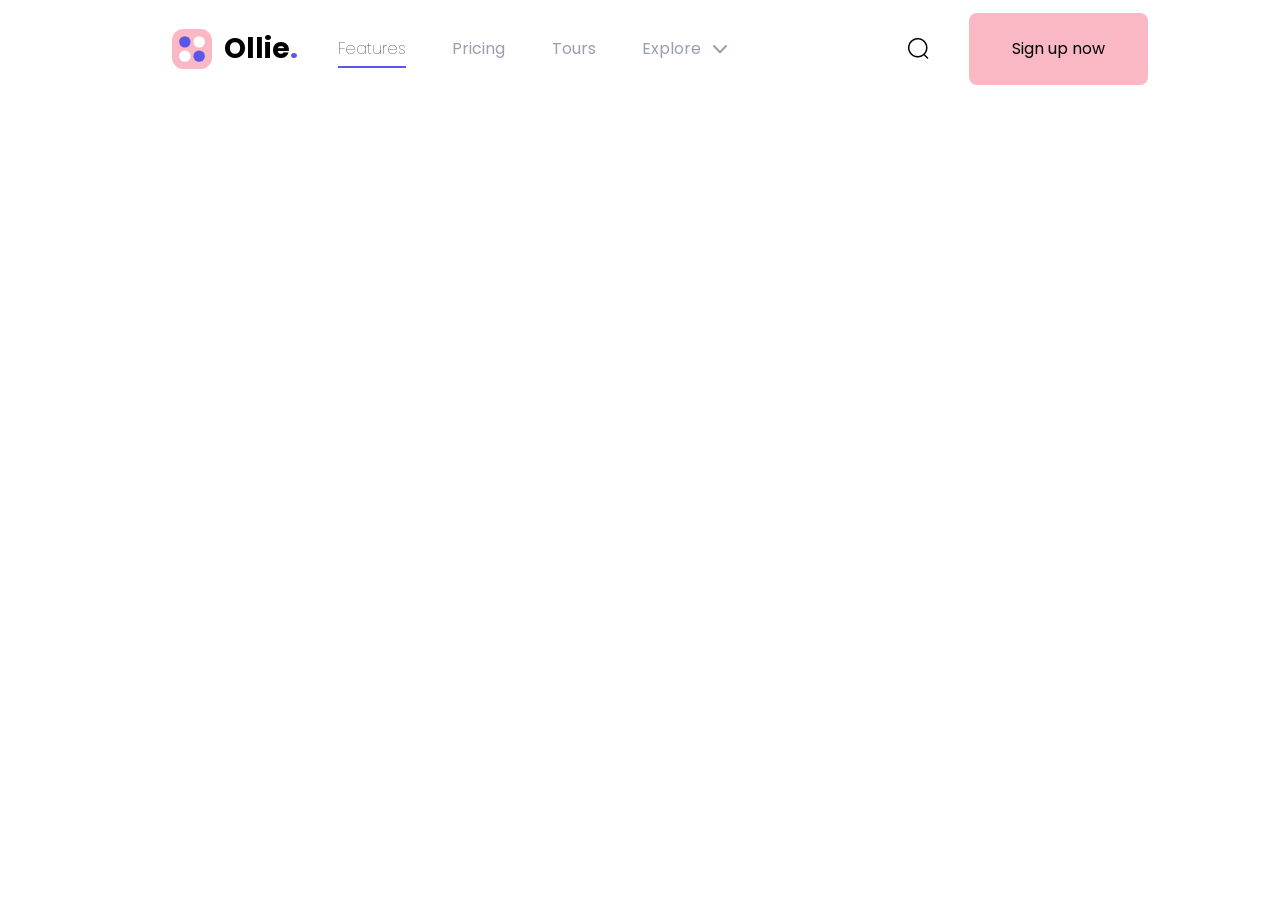
==== index.html @ 99c11b3c "first commit" ====
<!DOCTYPE html>
<html lang="en">
<head>
    <meta charset="UTF-8">
    <title>Homepage Ollie.</title>
    <link rel="stylesheet" href="css/style_homepage.css"/>
    <link rel="preconnect" href="https://fonts.gstatic.com">
    <link href="https://fonts.googleapis.com/css2?family=Poppins:wght@400;500&display=swap" rel="stylesheet">
</head>
<body>
    <header>
        <div class="main-header">
            <div class="left-header">
                <img class="logo-text" src="images/logo.svg" alt="logo">
                <span class="logo-text">Ollie</span><span class="logo-text2">.</span>
                <nav>
                    <ul class="list-nav">
                        <li class="nav-page homepage" >Features</li>
                        <li class="nav-page">Pricing</li>
                        <li class="nav-page">Tours</li>
                        <li class="nav-page2">Explore</li>
                        <img src="images/arrow-header.svg" alt="">
                    </ul>

                </nav>
            </div>
            <div class="right-header">
                <img class="search-icon" src="images/search.png" alt="search icon">
                <div>
                    <button class="btn-sign-up">Sign up now</button>
                </div>
            </div>
        </div>
    </header>

    <section class="section">

    </section>

</body>
</html>
---- css/style_homepage.css ----
/*--------- Header ---------*/

.main-header {
    display: flex;
    flex-direction: row;
    align-items: center;
    align-content: center;
    justify-content: space-around;
}
.left-header {
    display: flex;
    justify-content: space-between;
    flex-direction: row;
    align-items: center;
    align-content: center;
}

.list-nav {
    font-family: 'Poppins', sans-serif;
    font-size: 16px;
    color: #999FAE;
    width: 150%;
}

.homepage {
    color: black;
    font-weight: lighter;
    border-bottom: solid #5956E9 2px;
    padding-bottom: 6px;
}

.logo-text {
    font-family: 'Poppins', sans-serif;
    font-size: 28px;
    color: #000000;
    align-self: center;
    font-weight: bold;
}

.logo-text2 {
    font-family: 'Poppins', sans-serif;
    font-size: 28px;
    color: #5956E9;
    align-self: center;
    font-weight: bold;
}

.nav-page {
    list-style-type: none;
    display: inline;
    margin-right: 10%;
}

.nav-page2 {
    list-style-type: none;
    display: inline;
    margin-right: 2%;
}

.left-header img {
    margin-right: 3%;
}

.btn-sign-up {
    text-decoration: none;
    font-size: 16px;
    font-family: 'Poppins', sans-serif;
    text-align: center;
    color : black;
    background-color: #FAB8C4;
    border: none;
    width: 179px;
    height: 72px;
    border-radius: 8px;
    outline: none;
}
.right-header div {
    /*padding: 0 75px 0 75px;*/
}

.right-header {
    display: flex;
    align-items: center;
    /*align-content: center;*/
    /*flex-wrap: nowrap;*/
}

.search-icon {
    margin-right: 20%;
}

header {
    margin-top: 1%;
}
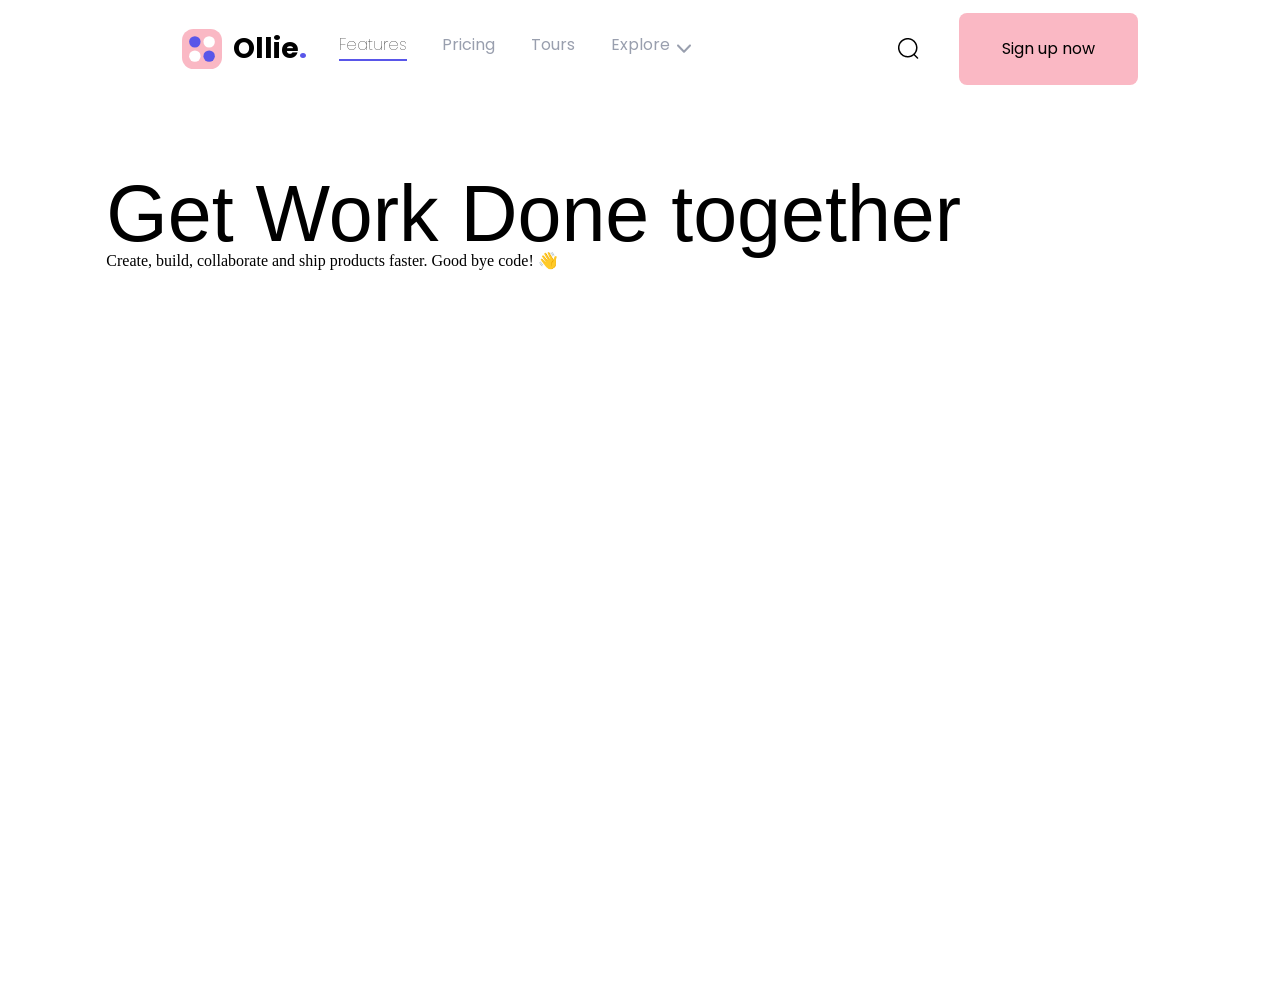
==== commit c575a2f4: "beginning section 1" ====
--- a/index.html
+++ b/index.html
@@ -3,7 +3,9 @@
 <head>
     <meta charset="UTF-8">
     <title>Homepage Ollie.</title>
+    <link rel="stylesheet" href="css/reset.css">
     <link rel="stylesheet" href="css/style_homepage.css"/>
+
     <link rel="preconnect" href="https://fonts.gstatic.com">
     <link href="https://fonts.googleapis.com/css2?family=Poppins:wght@400;500&display=swap" rel="stylesheet">
 </head>
@@ -15,7 +17,7 @@
                 <span class="logo-text">Ollie</span><span class="logo-text2">.</span>
                 <nav>
                     <ul class="list-nav">
-                        <li class="nav-page homepage" >Features</li>
+                        <li class="homepage nav-page" >Features</li>
                         <li class="nav-page">Pricing</li>
                         <li class="nav-page">Tours</li>
                         <li class="nav-page2">Explore</li>
@@ -33,8 +35,15 @@
         </div>
     </header>
 
-    <section class="section">
-
+    <section class="section1">
+        <div class="container-sec-1">
+            <div class="left">
+                <h1>Get Work Done together</h1>
+                <p>Create, build, collaborate and ship products faster. Good bye code! 👋</p>
+            </div>
+            <div class="right">
+            </div>
+        </div>
     </section>
 
 </body>
--- a/css/style_homepage.css
+++ b/css/style_homepage.css
@@ -22,6 +22,8 @@
     font-size: 16px;
     color: #999FAE;
     width: 150%;
+    display: flex;
+    justify-content: center;
 }
 
 .homepage {
@@ -29,6 +31,7 @@
     font-weight: lighter;
     border-bottom: solid #5956E9 2px;
     padding-bottom: 6px;
+
 }
 
 .logo-text {
@@ -45,11 +48,13 @@
     color: #5956E9;
     align-self: center;
     font-weight: bold;
+    margin-right: 10%;
+
 }
 
 .nav-page {
     list-style-type: none;
-    display: inline;
+    /*display: inline;*/
     margin-right: 10%;
 }
 
@@ -93,4 +98,24 @@
 
 header {
     margin-top: 1%;
+}
+
+/*--------- Section 1 ---------*/
+
+.section1 {
+    /*background-color: red;*/
+    height: 91vh;
+    margin-top: 7%;
+}
+
+section .container-sec-1 {
+    display: flex;
+    justify-content: space-around;
+}
+
+.section1 h1 {
+    font-family: 'Poppins', sans-serif;
+    font-weight: 500;
+    font-size: 79px;
+
 }
